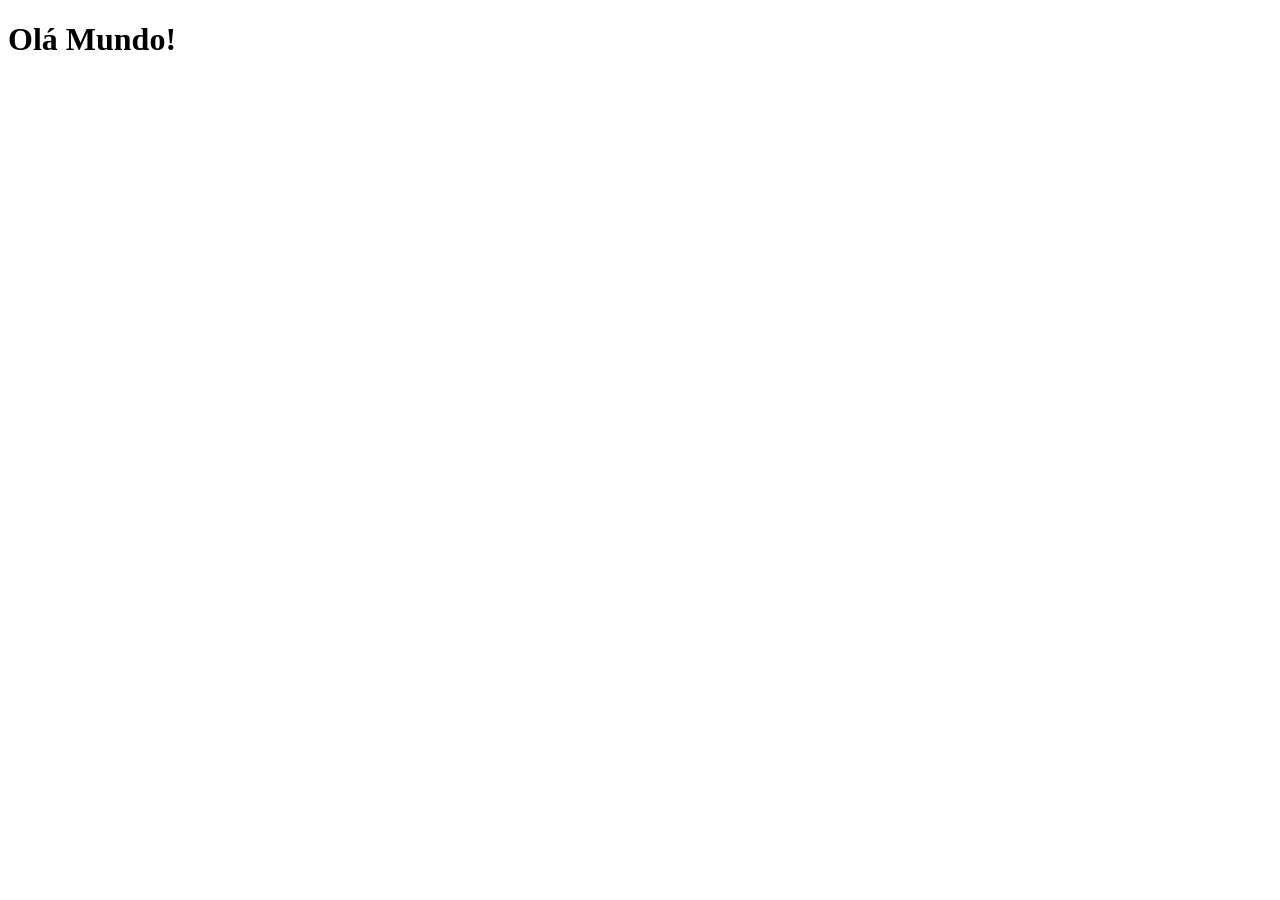
==== index.html @ 5c550c37 "Criação de pagina principal" ====
<!DOCTYPE html>
<html lang="pt-BR">
<head>
    <meta charset="UTF-8">
    <meta name="viewport" content="width=device-width, initial-scale=1.0">
    <link rel="shortcut icon" href="favicon.ico" type="image/x-icon">
    <title>Projetos Redes Sociais</title>
</head>
<body>
    <h1>Olá Mundo!</h1>
</body>
</html>
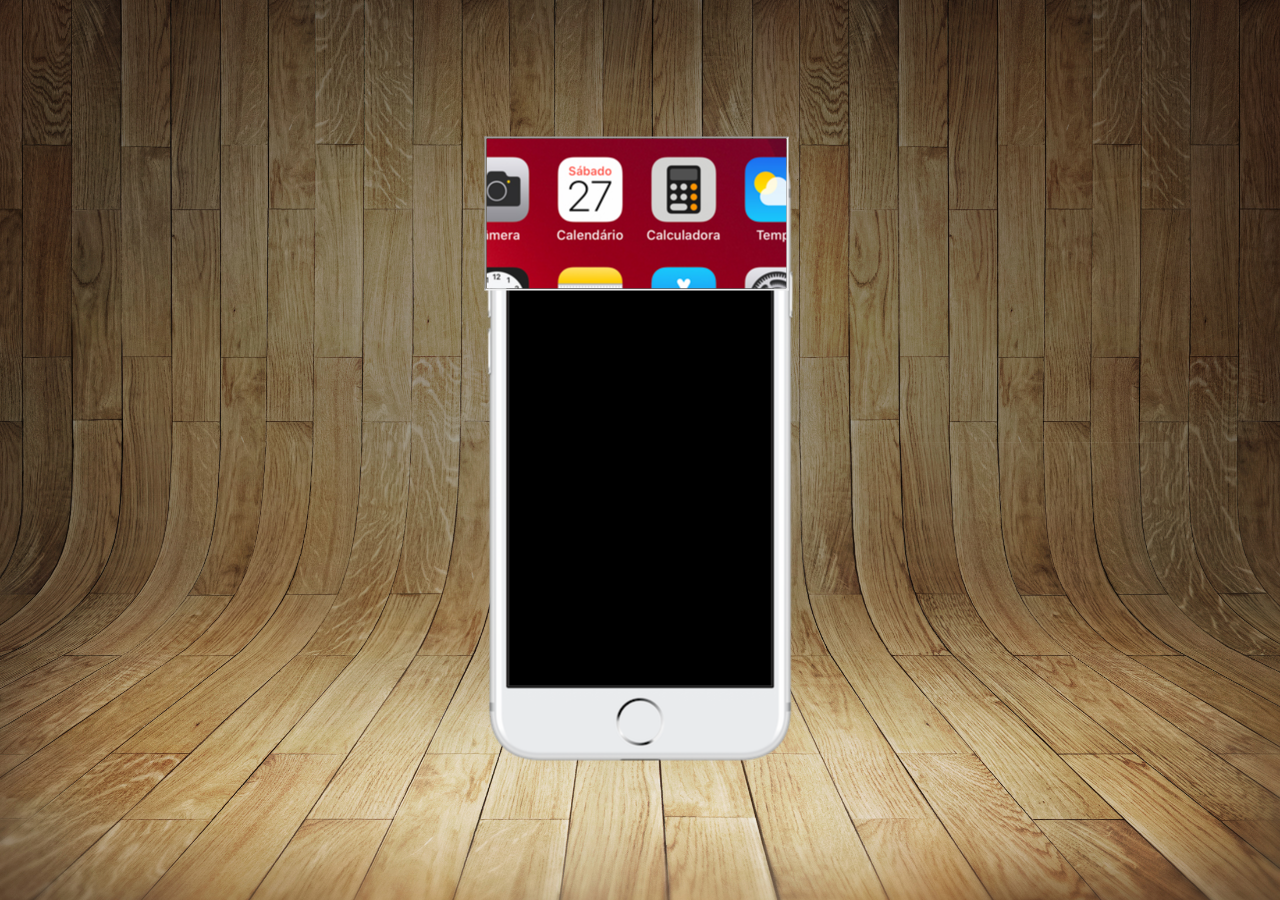
==== commit 7de1ed91: "up" ====
--- a/index.html
+++ b/index.html
@@ -4,9 +4,17 @@
     <meta charset="UTF-8">
     <meta name="viewport" content="width=device-width, initial-scale=1.0">
     <link rel="shortcut icon" href="favicon.ico" type="image/x-icon">
+    <link rel="stylesheet" href="estilos/style.css">
     <title>Projetos Redes Sociais</title>
 </head>
 <body>
-    <h1>Olá Mundo!</h1>
+    <main>
+        <section id="fone">
+            <iframe src="home.html" name="tela" id="tela"></iframe>
+        </section>
+        <section id="redes-sociais"> 
+
+        </section>
+    </main>
 </body>
 </html>
--- a/estilos/style.css
+++ b/estilos/style.css
@@ -0,0 +1,32 @@
+@charset "UTF-8";
+
+* {
+    margin: 0px; 
+    padding: 0px;
+    font-family: Arial, Helvetica, sans-serif;
+}
+html, body{
+    height: 100vh;
+    width: 100vw;
+    background-color: black;
+}
+body{
+    background: url(../imagens/fundo-madeira.jpg) no-repeat top center;
+    background-size: cover;
+    background-attachment: fixed;
+}
+
+main{
+    height: 100vh;
+    position: relative;
+}
+
+section#fone{
+    position: relative;
+    top: 50%;
+    left: 50%;
+    transform: translate(-50%, -50%);
+    height: 627px;
+    width: 311px;
+    background: url(../imagens/frame-iphone.png) no-repeat;
+}
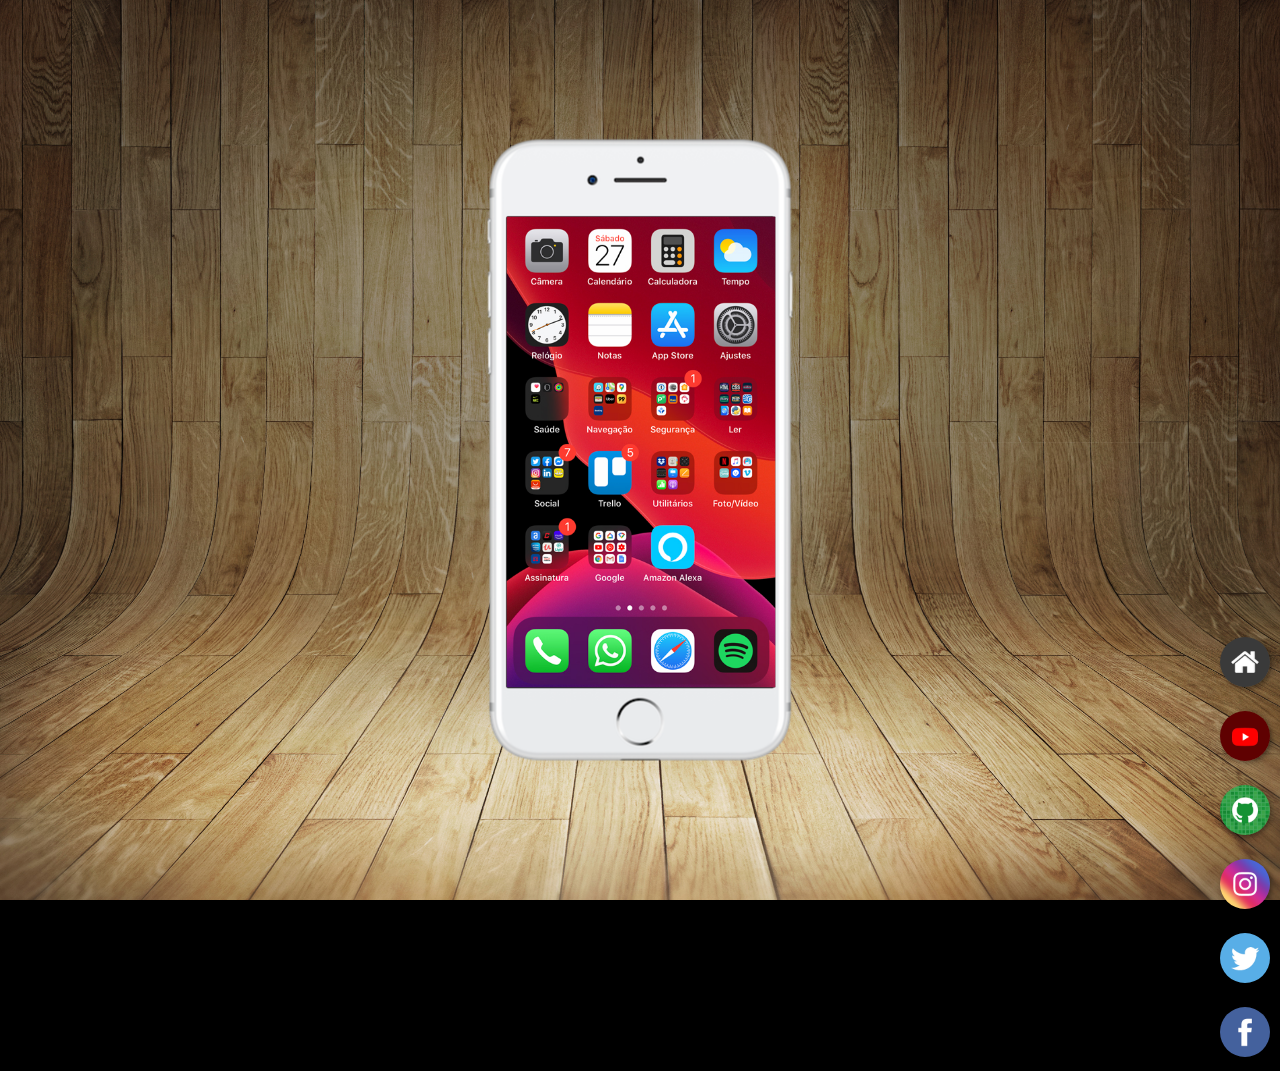
==== commit 903acb53: "icones" ====
--- a/index.html
+++ b/index.html
@@ -10,10 +10,23 @@
 <body>
     <main>
         <section id="fone">
-            <iframe src="home.html" name="tela" id="tela"></iframe>
+            <iframe src="home.html" name="tela" id="tela" frameborder="0">
+            Seu navegador não é compativel com isso!
+            </iframe>
         </section>
         <section id="redes-sociais"> 
-
+            <a href="#" target="tela">
+                <img src="imagens/logo-home.jpg" alt="Home"></a><br>
+            <a href="#" target="tela">
+                <img src="imagens/logo-youtube.jpg" alt="YouTube"></a><br>
+            <a href="#" target="tela">
+                <img src="imagens/logo-github.jpg" alt="GitHub"></a><br>
+            <a href="#" target="tela">
+                <img src="imagens/logo-instagram.jpg" alt="Instagram"></a><br>
+            <a href="#" target="tela">
+                <img src="imagens/logo-twitter.jpg" alt="Twitter"></a><br>
+            <a href="#" target="tela">
+                <img src="imagens/logo-facebook.jpg" alt="Facebook"></a>
         </section>
     </main>
 </body>
--- a/estilos/style.css
+++ b/estilos/style.css
@@ -29,4 +29,32 @@
     height: 627px;
     width: 311px;
     background: url(../imagens/frame-iphone.png) no-repeat;
-}+}
+
+iframe#tela{
+    position: relative;
+    top: 80px;
+    left: 22px;
+    width: 269px;
+    height: 471px;
+}
+
+section#redes-sociais{
+    position: relative;
+    text-align: right;
+}
+
+section#redes-sociais img{
+    width: 50px;
+    margin: 10px;
+    border-radius: 50%;
+    box-shadow: 2px 2px 5px rgba(0, 0, 0, 0.404);
+    box-sizing: border-box;
+}
+
+section#redes-sociais img:hover{
+    border: 2px solid rgba(255, 255, 255, 0.637);
+    transform: translate(-3px, -3px);
+    box-shadow: 5px 5px 10px rgba(0, 0, 0, 0.637);
+    transition: transform .4s;
+}
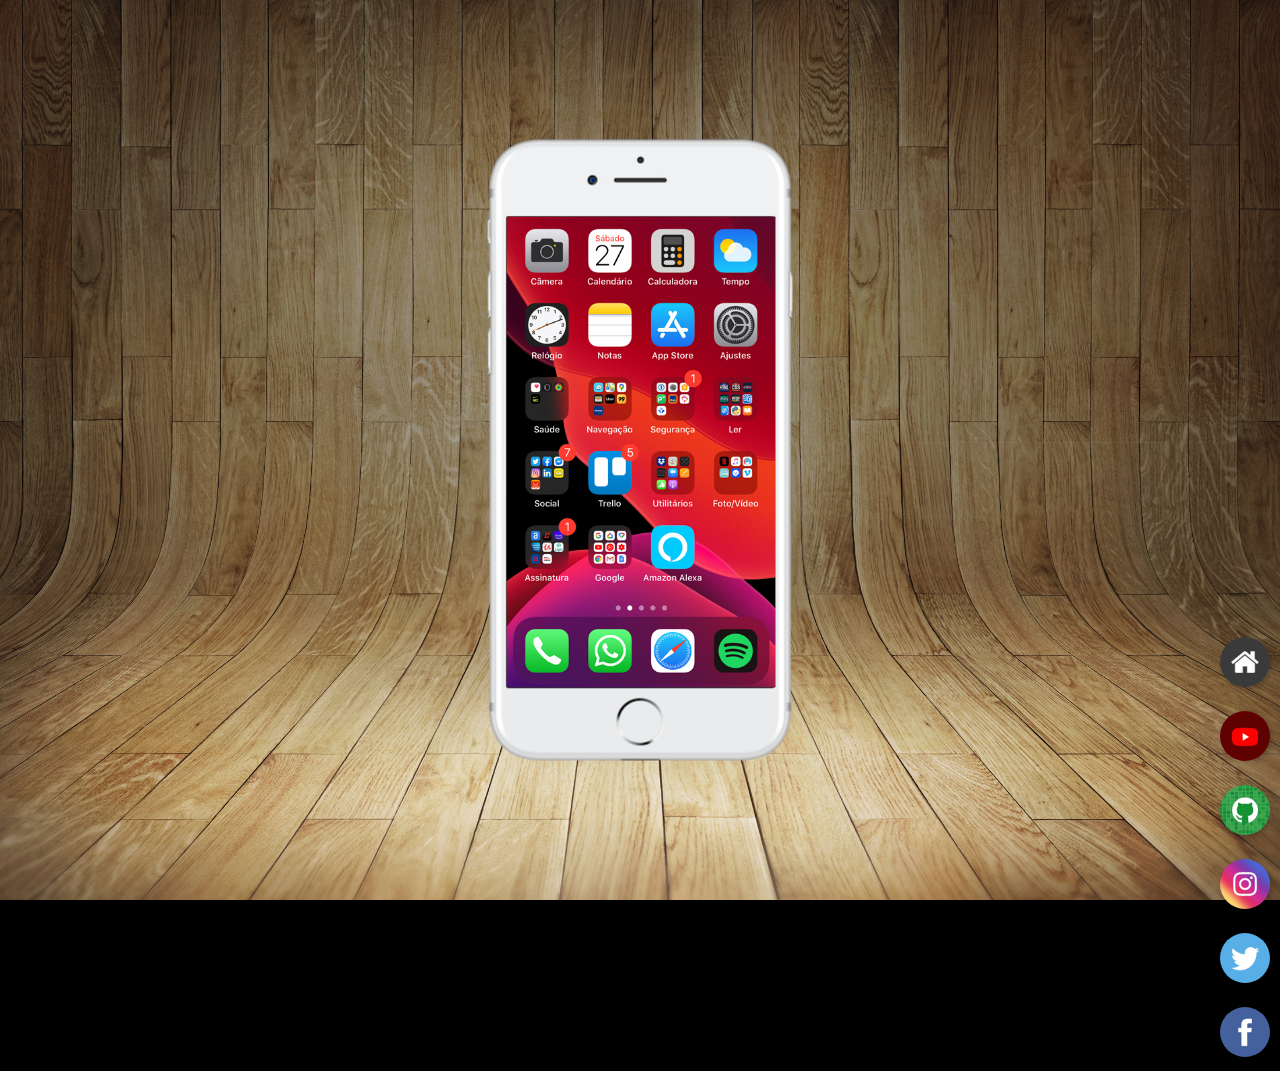
==== commit 5e5c0eed: "up" ====
--- a/index.html
+++ b/index.html
@@ -1,5 +1,6 @@
 <!DOCTYPE html>
 <html lang="pt-BR">
+
 <head>
     <meta charset="UTF-8">
     <meta name="viewport" content="width=device-width, initial-scale=1.0">
@@ -7,27 +8,23 @@
     <link rel="stylesheet" href="estilos/style.css">
     <title>Projetos Redes Sociais</title>
 </head>
+
 <body>
     <main>
         <section id="fone">
             <iframe src="home.html" name="tela" id="tela" frameborder="0">
-            Seu navegador não é compativel com isso!
+                Seu navegador não é compativel com isso!
             </iframe>
         </section>
-        <section id="redes-sociais"> 
-            <a href="#" target="tela">
-                <img src="imagens/logo-home.jpg" alt="Home"></a><br>
-            <a href="#" target="tela">
-                <img src="imagens/logo-youtube.jpg" alt="YouTube"></a><br>
-            <a href="#" target="tela">
-                <img src="imagens/logo-github.jpg" alt="GitHub"></a><br>
-            <a href="#" target="tela">
-                <img src="imagens/logo-instagram.jpg" alt="Instagram"></a><br>
-            <a href="#" target="tela">
-                <img src="imagens/logo-twitter.jpg" alt="Twitter"></a><br>
-            <a href="#" target="tela">
-                <img src="imagens/logo-facebook.jpg" alt="Facebook"></a>
+        <section id="redes-sociais">
+            <a href="#" target="tela"><img src="imagens/logo-home.jpg" alt="Home"></a><br>
+            <a href="#" target="tela"><img src="imagens/logo-youtube.jpg" alt="YouTube"></a><br>
+            <a href="#" target="tela"><img src="imagens/logo-github.jpg" alt="GitHub"></a><br>
+            <a href="#" target="tela"><img src="imagens/logo-instagram.jpg" alt="Instagram"></a><br>
+            <a href="#" target="tela"><img src="imagens/logo-twitter.jpg" alt="Twitter"></a><br>
+            <a href="#" target="tela"><img src="imagens/logo-facebook.jpg" alt="Facebook"></a>
         </section>
     </main>
 </body>
+
 </html>
--- a/estilos/style.css
+++ b/estilos/style.css
@@ -1,27 +1,30 @@
 @charset "UTF-8";
 
 * {
-    margin: 0px; 
+    margin: 0px;
     padding: 0px;
     font-family: Arial, Helvetica, sans-serif;
 }
-html, body{
+
+html,
+body {
     height: 100vh;
     width: 100vw;
     background-color: black;
 }
-body{
+
+body {
     background: url(../imagens/fundo-madeira.jpg) no-repeat top center;
     background-size: cover;
     background-attachment: fixed;
 }
 
-main{
+main {
     height: 100vh;
     position: relative;
 }
 
-section#fone{
+section#fone {
     position: relative;
     top: 50%;
     left: 50%;
@@ -31,7 +34,7 @@
     background: url(../imagens/frame-iphone.png) no-repeat;
 }
 
-iframe#tela{
+iframe#tela {
     position: relative;
     top: 80px;
     left: 22px;
@@ -39,22 +42,22 @@
     height: 471px;
 }
 
-section#redes-sociais{
+section#redes-sociais {
     position: relative;
     text-align: right;
 }
 
-section#redes-sociais img{
+section#redes-sociais>a>img {
     width: 50px;
     margin: 10px;
     border-radius: 50%;
-    box-shadow: 2px 2px 5px rgba(0, 0, 0, 0.404);
+    box-shadow: 2px 2px 5px rgba(0, 0, 0, 0.205);
     box-sizing: border-box;
 }
 
-section#redes-sociais img:hover{
+section#redes-sociais img:hover {
     border: 2px solid rgba(255, 255, 255, 0.637);
     transform: translate(-3px, -3px);
     box-shadow: 5px 5px 10px rgba(0, 0, 0, 0.637);
     transition: transform .4s;
-}
+}
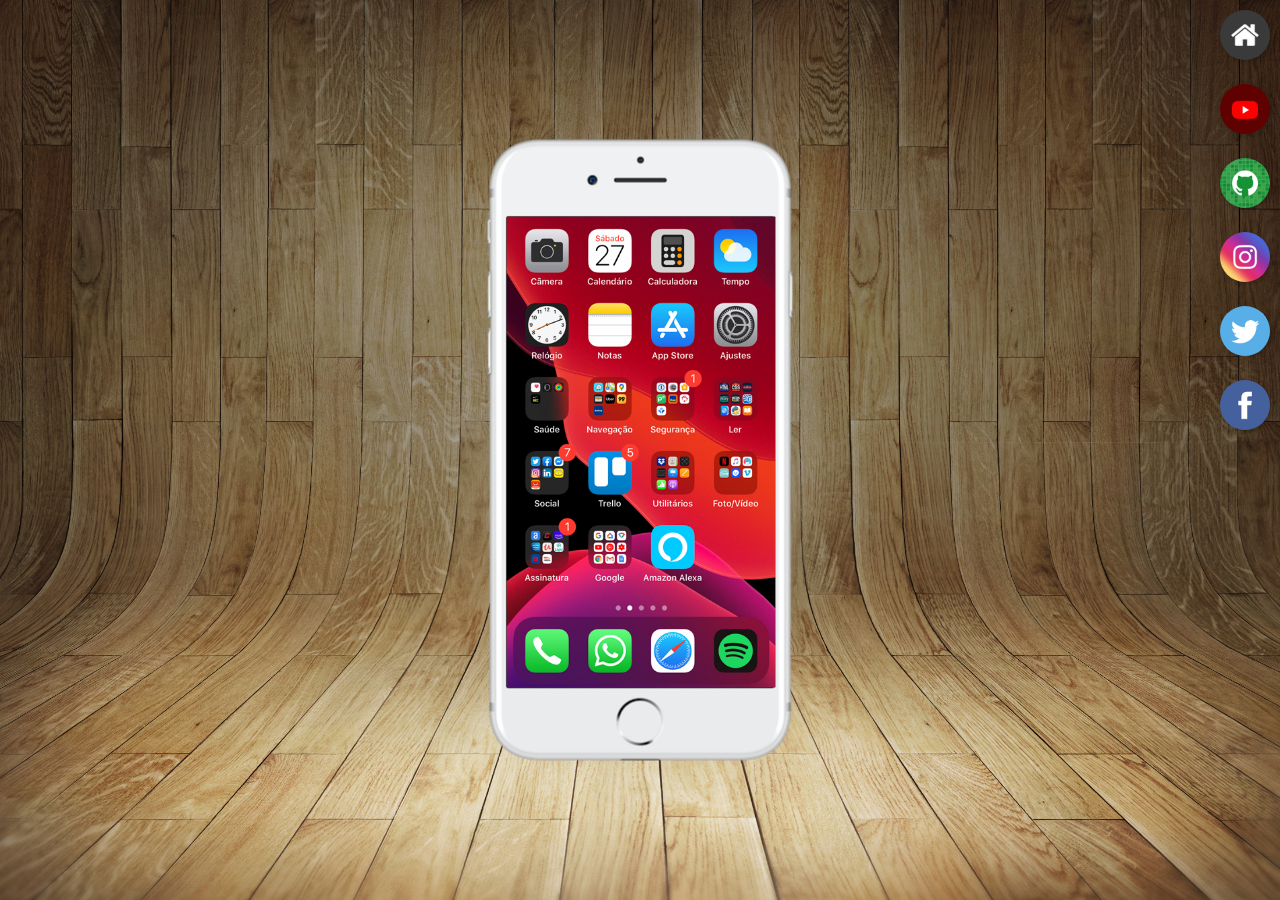
==== commit dd7d41ef: "up" ====
--- a/index.html
+++ b/index.html
@@ -17,12 +17,12 @@
             </iframe>
         </section>
         <section id="redes-sociais">
-            <a href="#" target="tela"><img src="imagens/logo-home.jpg" alt="Home"></a><br>
-            <a href="#" target="tela"><img src="imagens/logo-youtube.jpg" alt="YouTube"></a><br>
-            <a href="#" target="tela"><img src="imagens/logo-github.jpg" alt="GitHub"></a><br>
-            <a href="#" target="tela"><img src="imagens/logo-instagram.jpg" alt="Instagram"></a><br>
-            <a href="#" target="tela"><img src="imagens/logo-twitter.jpg" alt="Twitter"></a><br>
-            <a href="#" target="tela"><img src="imagens/logo-facebook.jpg" alt="Facebook"></a>
+            <a href="home.html" target="tela"><img src="imagens/logo-home.jpg" alt="Home"></a><br>
+            <a href="youtube.html" target="tela"><img src="imagens/logo-youtube.jpg" alt="YouTube"></a><br>
+            <a href="github.html" target="tela"><img src="imagens/logo-github.jpg" alt="GitHub"></a><br>
+            <a href="instagram.html" target="tela"><img src="imagens/logo-instagram.jpg" alt="Instagram"></a><br>
+            <a href="twitter.html" target="tela"><img src="imagens/logo-twitter.jpg" alt="Twitter"></a><br>
+            <a href="facebook.html" target="tela"><img src="imagens/logo-facebook.jpg" alt="Facebook"></a>
         </section>
     </main>
 </body>
--- a/estilos/style.css
+++ b/estilos/style.css
@@ -25,10 +25,11 @@
 }
 
 section#fone {
-    position: relative;
+    position: absolute;
     top: 50%;
     left: 50%;
     transform: translate(-50%, -50%);
+
     height: 627px;
     width: 311px;
     background: url(../imagens/frame-iphone.png) no-repeat;
@@ -43,11 +44,10 @@
 }
 
 section#redes-sociais {
-    position: relative;
     text-align: right;
 }
 
-section#redes-sociais>a>img {
+section#redes-sociais img {
     width: 50px;
     margin: 10px;
     border-radius: 50%;
